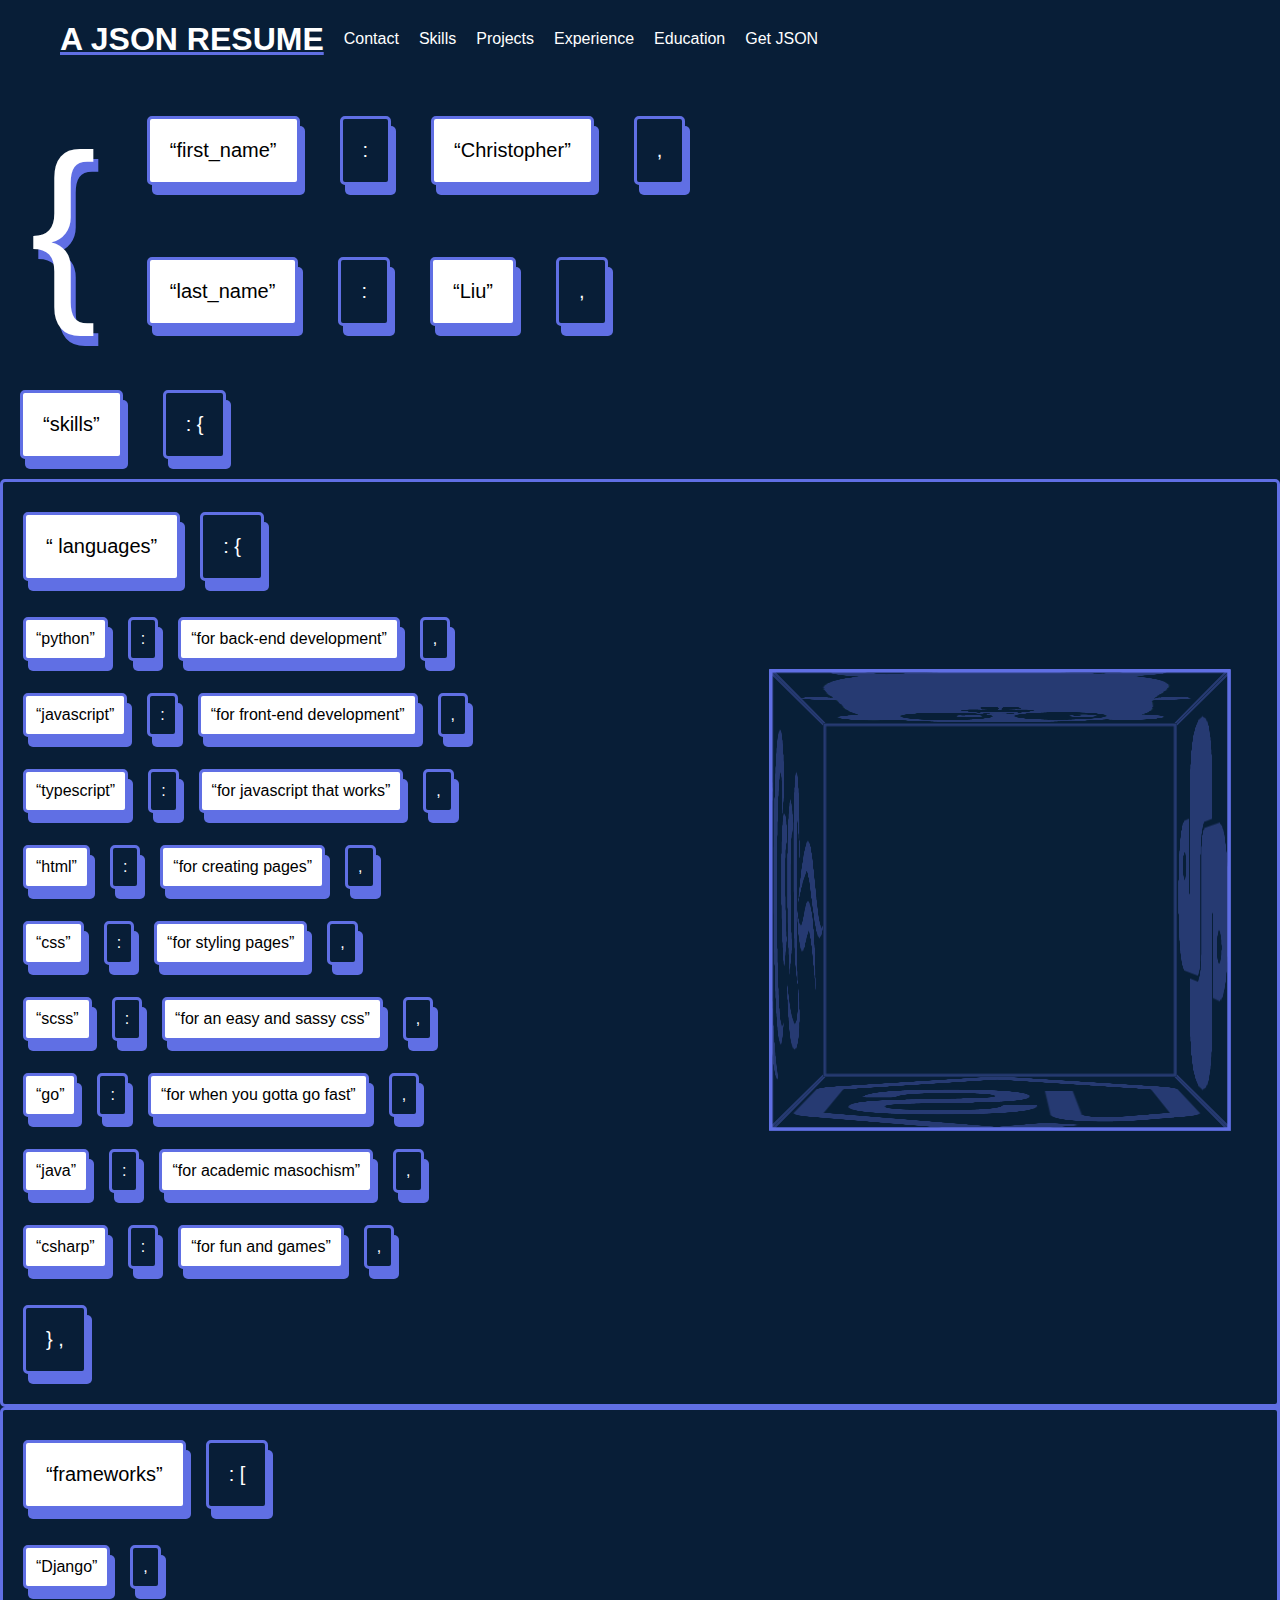
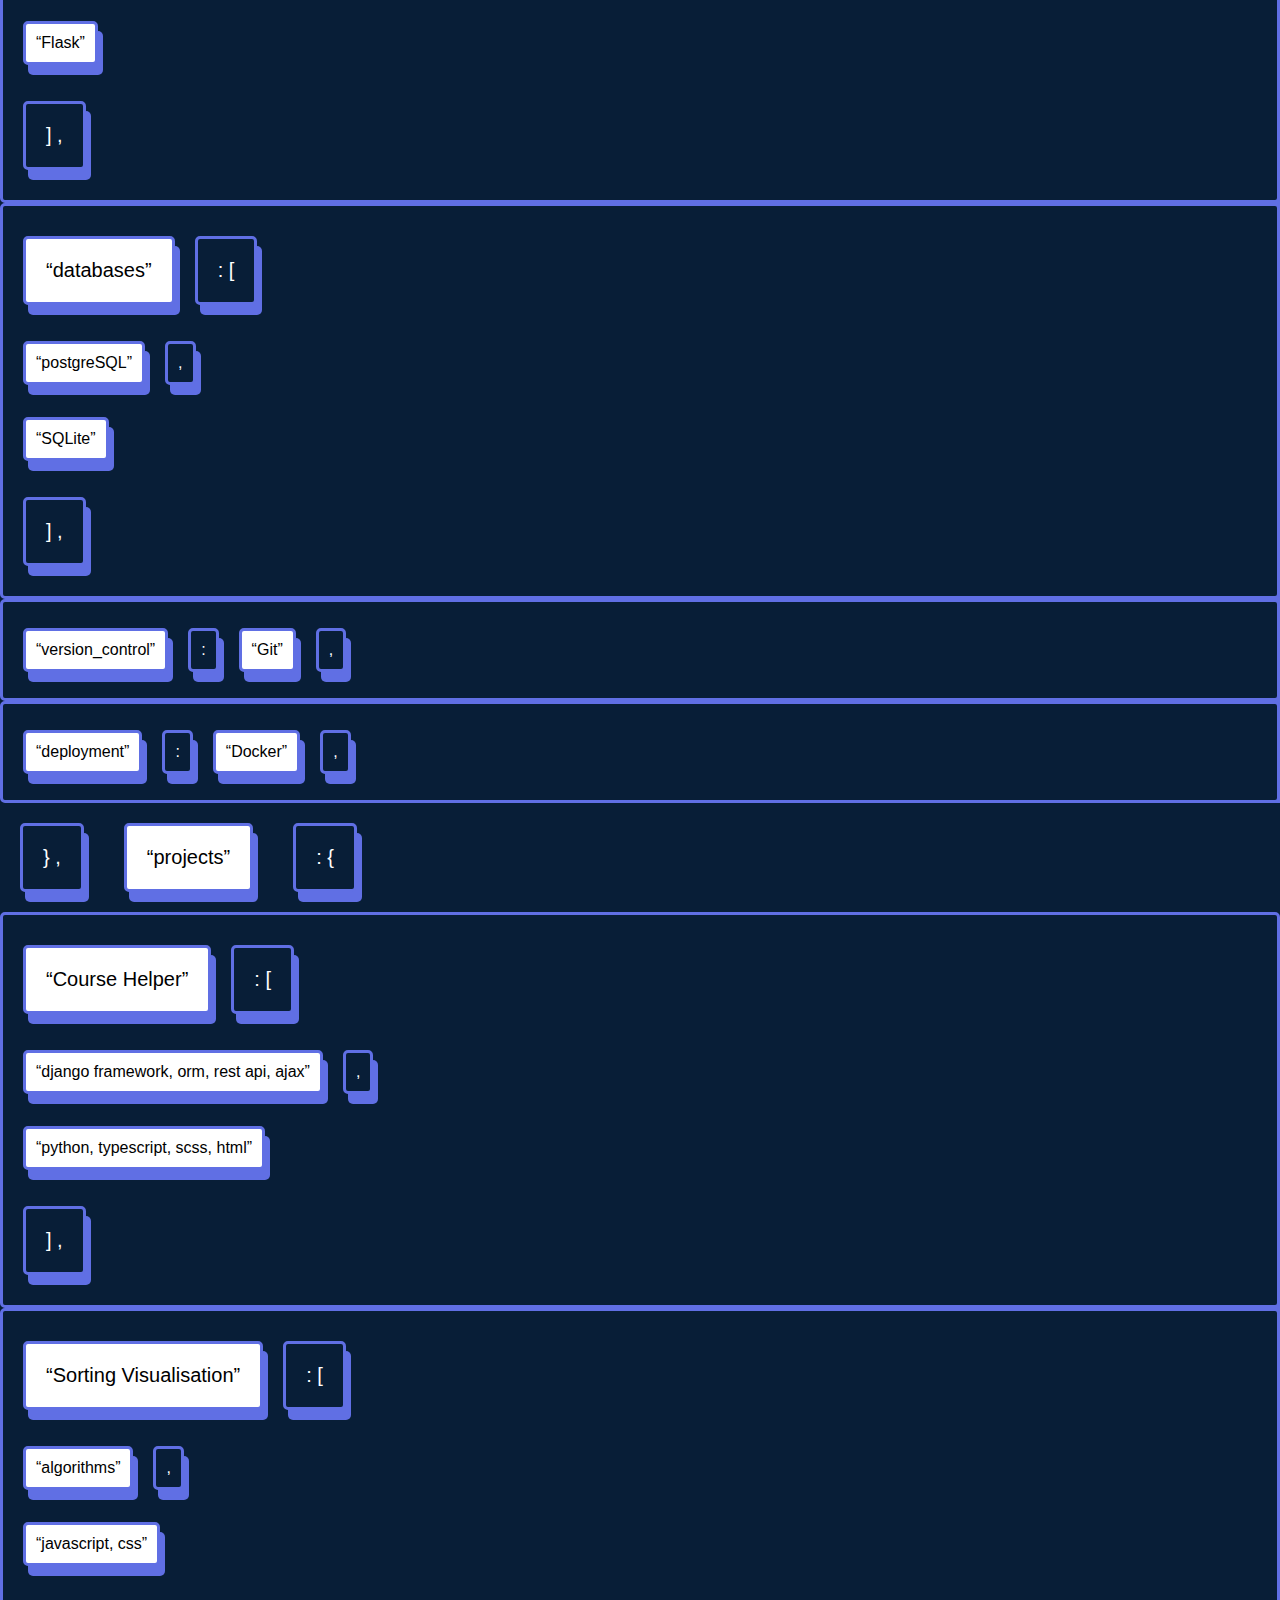
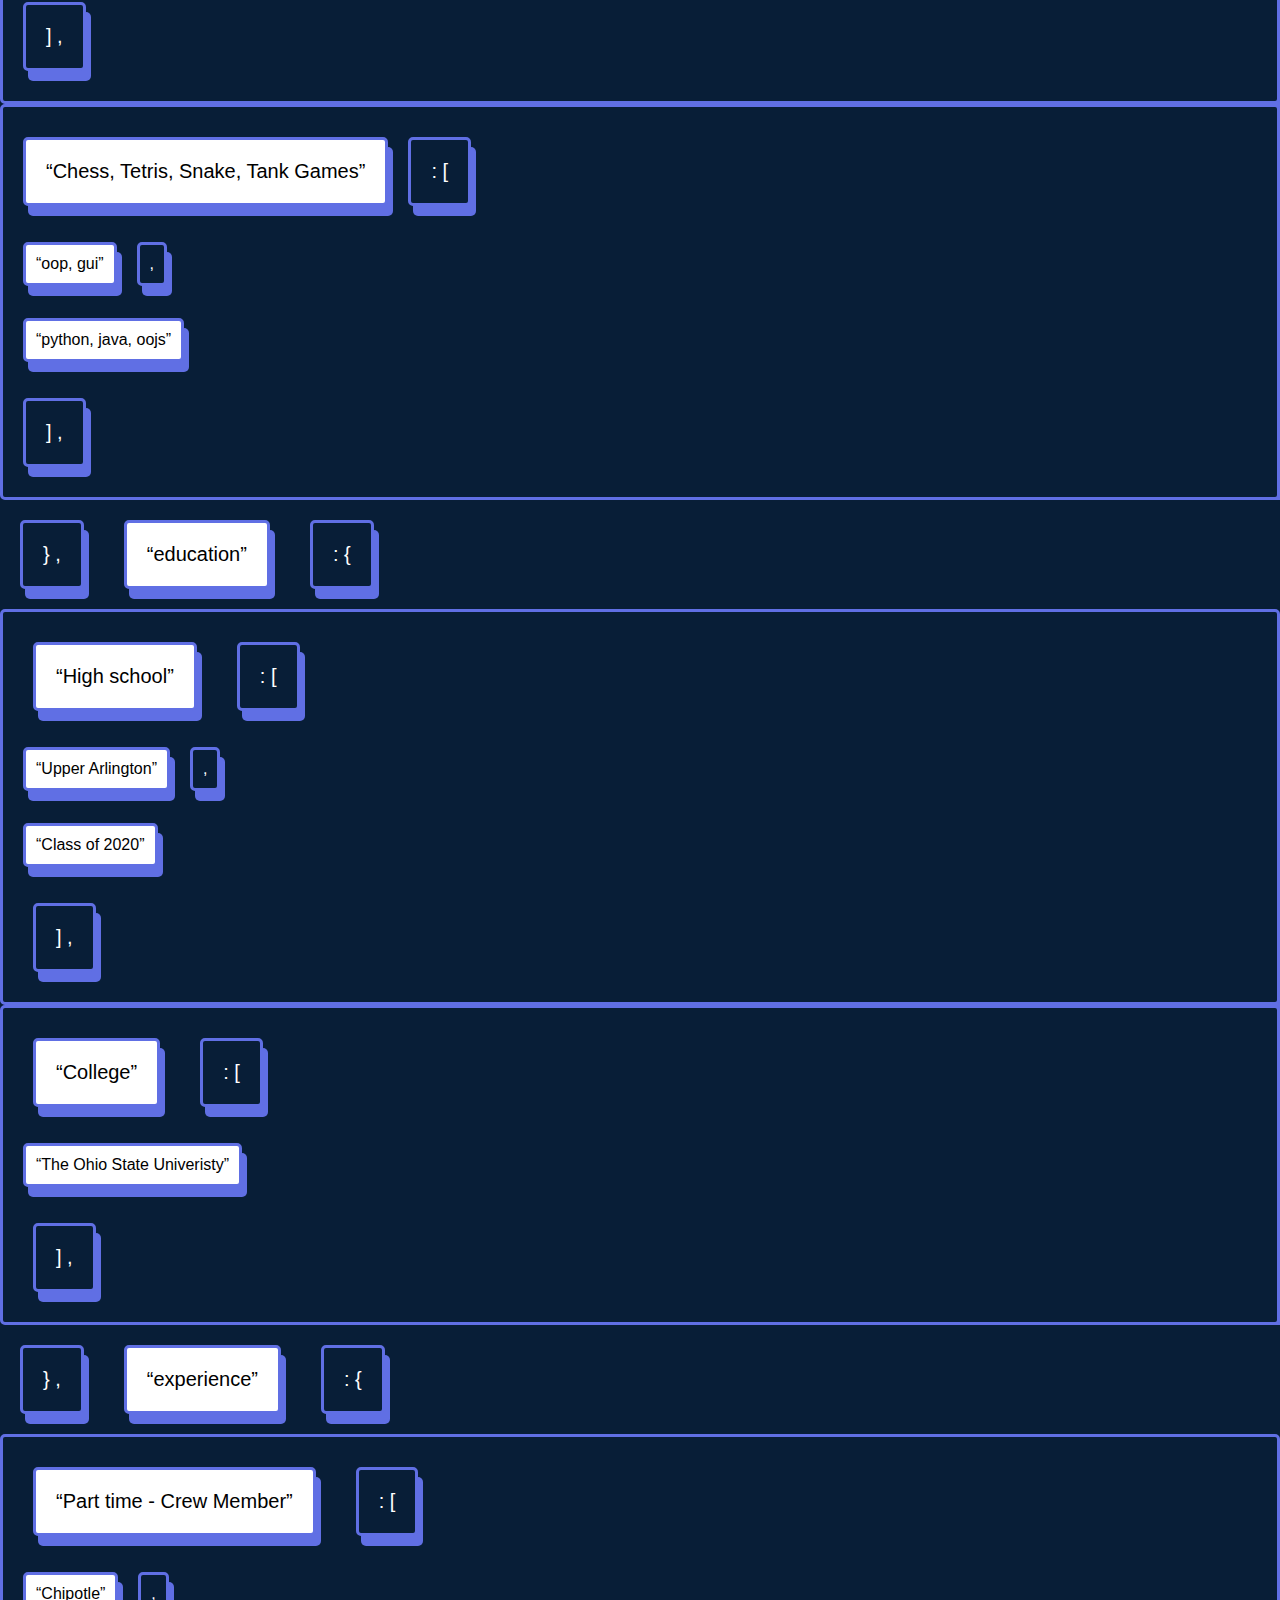
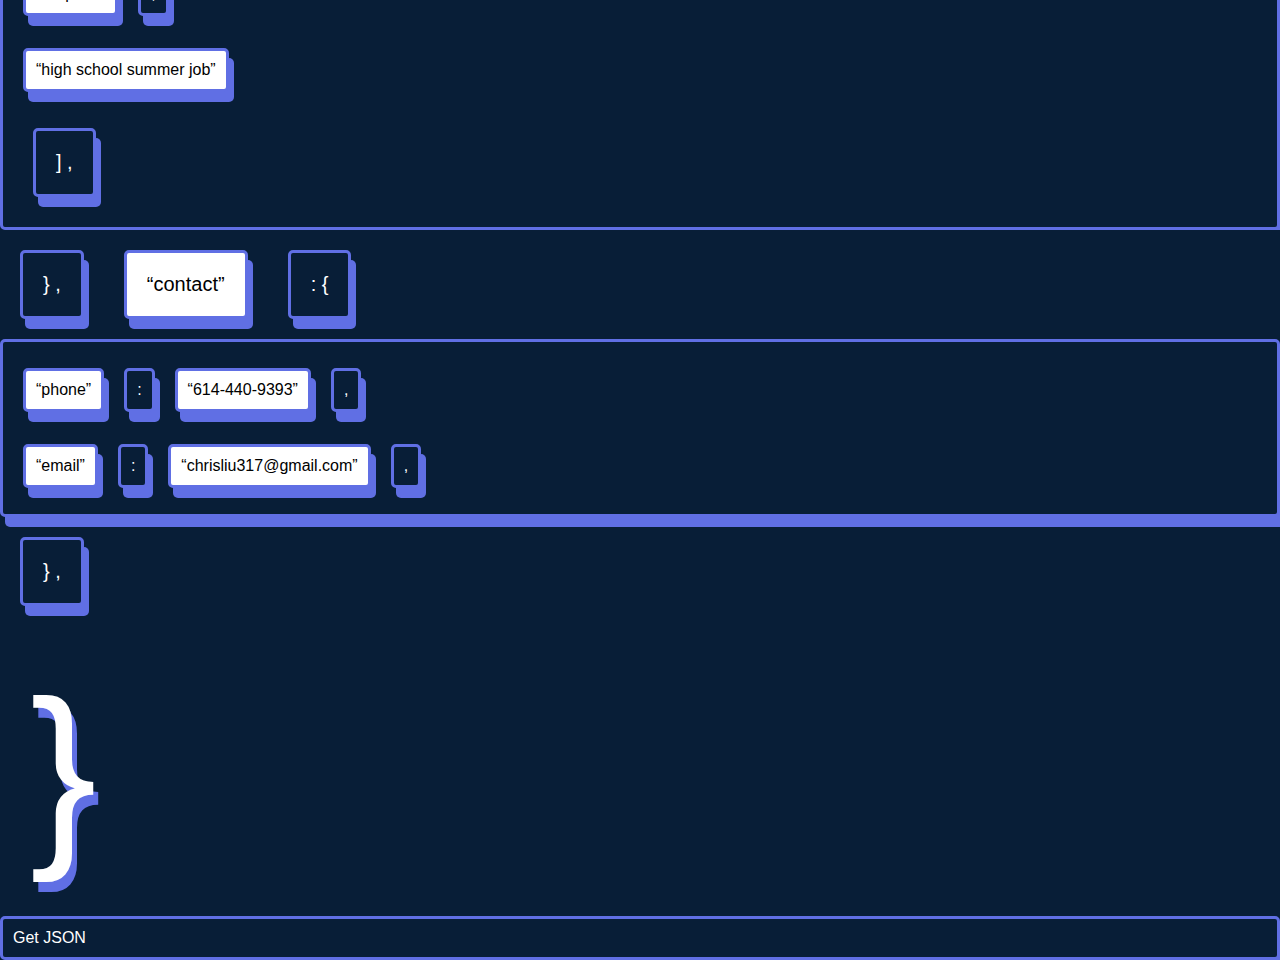
==== index.html @ 988fb642 "github page" ====
<html lang="en"><head>
    <meta charset="UTF-8">
    <meta name="viewport" content="width=device-width, initial-scale=1.0">
    <title>Christopher Liu | RESUME</title>
    <link rel="stylesheet" href="https://cdnjs.cloudflare.com/ajax/libs/font-awesome/4.7.0/css/font-awesome.min.css">
    <link rel="stylesheet" href="./static/styles/main.css">
    </head>
    <body class="vsc-initialized">
    <div id="modal">
      <div id="mySidebar" class="sidebar">
        <a id="closebtn" onclick="closeNav()">×</a>
        <a href="#contact"><i class="fa fa-envelope"></i>Contact</a>
        <a href="#skills"><i class="fa fa-wrench"></i>Skills</a>
        <a href="#projects"><i class="fa fa-gears"></i>Projects</a>
        <a href="#experience"><i class="fa fa-upload"></i>Experience</a>
        <a href="#education"><i class="fa fa-graduation-cap"></i>Education</a>
        <a ><i class="fa fa-database"></i>Get JSON</a>
      </div>
    </div>
    <div id="main">
      <div id="navbar">
        <ul class="navlinks">
            <li><button id="openbtn" onclick="openNav()">☰</button></li>
            <li><h1>A JSON RESUME</h1></li>
            <li id="desknav">
              <ul class="navlinks">
                <li><a href="#link_contact">Contact</a></li>
                <li><a href="#link_skills">Skills</a></li>
                <li><a href="#link_projects">Projects</a></li>
                <li><a href="#link_experience">Experience</a></li>
                <li><a href="#link_education">Education</a></li>
                <li><a href="/api">Get JSON</a> </li>
              </ul>
            </li>
        </ul>
      </div>
      <div class="nameblock">
        <div class="hstack">
          <div class="bigcurly"> { </div>
          
    <div class="vstack">
        
          <p class="wrapdat ">
              <q class="lightblock">first_name</q>
              <span class="darkblock"> : </span>
              <q class="lightblock">Christopher</q><br>
              <span class="darkblock"> , </span>
          </p>
        
          <p class="wrapdat ">
              <q class="lightblock">last_name</q>
              <span class="darkblock"> : </span>
              <q class="lightblock">Liu</q><br>
              <span class="darkblock"> , </span>
          </p>
        
      </div>
    
        </div> 
      </div>
      <div id="skillsblock" class="contentblock"> 
        <div class="hstack">
          <div class="lightblock"><a id="link_skills"></a> <q>skills</q></div>
          <div class="darkblock"> : {</div>
        </div>
          
      
        <section class="darkblock wrapdat">
          
            <div class="vstack"> 
              <div class="hstack">
                <div class="lightblock"> <q> languages</q> </div>
                <div class="darkblock"> : {</div>
              </div>
              <div class="vstack">
        
          <p class="wrapdat ">
              <q class="lightblock">python</q>
              <span class="darkblock"> : </span>
              <q class="lightblock">for back-end development</q><br>
              <span class="darkblock"> , </span>
          </p>
        
          <p class="wrapdat ">
              <q class="lightblock">javascript</q>
              <span class="darkblock"> : </span>
              <q class="lightblock">for front-end development</q><br>
              <span class="darkblock"> , </span>
          </p>
        
          <p class="wrapdat ">
              <q class="lightblock">typescript</q>
              <span class="darkblock"> : </span>
              <q class="lightblock">for javascript that works</q><br>
              <span class="darkblock"> , </span>
          </p>
        
          <p class="wrapdat ">
              <q class="lightblock">html</q>
              <span class="darkblock"> : </span>
              <q class="lightblock">for creating pages</q><br>
              <span class="darkblock"> , </span>
          </p>
        
          <p class="wrapdat ">
              <q class="lightblock">css</q>
              <span class="darkblock"> : </span>
              <q class="lightblock">for styling pages</q><br>
              <span class="darkblock"> , </span>
          </p>
        
          <p class="wrapdat ">
              <q class="lightblock">scss</q>
              <span class="darkblock"> : </span>
              <q class="lightblock">for an easy and sassy css</q><br>
              <span class="darkblock"> , </span>
          </p>
        
          <p class="wrapdat ">
              <q class="lightblock">go</q>
              <span class="darkblock"> : </span>
              <q class="lightblock">for when you gotta go fast</q><br>
              <span class="darkblock"> , </span>
          </p>
        
          <p class="wrapdat ">
              <q class="lightblock">java</q>
              <span class="darkblock"> : </span>
              <q class="lightblock">for academic masochism</q><br>
              <span class="darkblock"> , </span>
          </p>
        
          <p class="wrapdat ">
              <q class="lightblock">csharp</q>
              <span class="darkblock"> : </span>
              <q class="lightblock">for fun and games</q><br>
              <span class="darkblock"> , </span>
          </p>
        
      </div>
              <div class="hstack">
                <div class="darkblock"> } , </div>
              </div>
            </div>
        
    <div id="extra_languages">
        <div id="wrapper">
            <div class="box-area">
              <div id="box-front" class="box">
                <img src="./static/images/a.png" width="400" height="400">
              </div>
              <div id="box-right" class="box">
                <img src="./static/images/b.png" width="400" height="400">
              </div>
              <div id="box-back" class="box">
                <img src="./static/images/c.png" width="400" height="400">
              </div>
              <div id="box-left" class="box">
                <img src="./static/images/d.png" width="400" height="400">
              </div>
              <div id="box-top" class="box"></div>
              <div id="box-bottom" class="box"></div>
            </div>
          </div>
    </div>
       
    
            
          
        </section>  
      
        <section class="darkblock wrapdat">
          
            <div class="vstack">
              <div class="hstack">
                <div class="lightblock"> <q>frameworks</q> </div> 
                <div class="darkblock">: [</div>
              </div>
              
        <p class="wrapdat"> 
          <q class="lightblock">Django</q>
          
          <span class="darkblock"> , </span>
          
        </p>  
      
        <p class="wrapdat"> 
          <q class="lightblock">Flask</q>
          
        </p>  
      
              <div class="hstack">
                <div class="darkblock">] ,</div>
              </div>
            </div>
          
        </section>  
      
        <section class="darkblock wrapdat">
          
            <div class="vstack">
              <div class="hstack">
                <div class="lightblock"> <q>databases</q> </div> 
                <div class="darkblock">: [</div>
              </div>
              
        <p class="wrapdat"> 
          <q class="lightblock">postgreSQL</q>
          
          <span class="darkblock"> , </span>
          
        </p>  
      
        <p class="wrapdat"> 
          <q class="lightblock">SQLite</q>
          
        </p>  
      
              <div class="hstack">
                <div class="darkblock">] ,</div>
              </div>
            </div>
          
        </section>  
      
        <section class="darkblock wrapdat">
          
            <div>
              
              <div class="vstack">
        
          <p class="wrapdat ">
              <q class="lightblock">version_control</q>
              <span class="darkblock"> : </span>
              <q class="lightblock">Git</q><br>
              <span class="darkblock"> , </span>
          </p>
        
      </div>
            </div>
          
        </section>  
      
        <section class="darkblock wrapdat">
          
            <div>
              
              <div class="vstack">
        
          <p class="wrapdat ">
              <q class="lightblock">deployment</q>
              <span class="darkblock"> : </span>
              <q class="lightblock">Docker</q><br>
              <span class="darkblock"> , </span>
          </p>
        
      </div>
            </div>
          
        </section>  
      
    
      </div>
      <div id="projectsblock" class="contentblock">
        <div class="hstack">
          <div class="darkblock">} ,</div>
          <div class="lightblock"><a id="link_projects"></a> <q>projects</q></div>
          <div class="darkblock"> : {</div>
        </div>
          
      
        <section class="darkblock wrapdat">
            <div class="vstack">
              <div class="hstack">
                <div class="lightblock"> <q>Course Helper</q> </div> 
                <div class="darkblock">: [</div>
              </div>
            
        <p class="wrapdat"> 
          <q class="lightblock">django framework, orm, rest api, ajax</q>
          
          <span class="darkblock"> , </span>
          
        </p>  
      
        <p class="wrapdat"> 
          <q class="lightblock">python, typescript, scss, html</q>
          
        </p>  
      
              <div class="hstack">
                <div class="darkblock">] ,</div>
              </div>
        </div></section>  
      
        <section class="darkblock wrapdat">
            <div class="vstack">
              <div class="hstack">
                <div class="lightblock"> <q>Sorting Visualisation</q> </div> 
                <div class="darkblock">: [</div>
              </div>
            
        <p class="wrapdat"> 
          <q class="lightblock">algorithms</q>
          
          <span class="darkblock"> , </span>
          
        </p>  
      
        <p class="wrapdat"> 
          <q class="lightblock">javascript, css</q>
          
        </p>  
      
              <div class="hstack">
                <div class="darkblock">] ,</div>
              </div>
        </div></section>  
      
        <section class="darkblock wrapdat">
            <div class="vstack">
              <div class="hstack">
                <div class="lightblock"> <q>Chess, Tetris, Snake, Tank Games</q> </div> 
                <div class="darkblock">: [</div>
              </div>
            
        <p class="wrapdat"> 
          <q class="lightblock">oop, gui</q>
          
          <span class="darkblock"> , </span>
          
        </p>  
      
        <p class="wrapdat"> 
          <q class="lightblock">python, java, oojs</q>
          
        </p>  
      
              <div class="hstack">
                <div class="darkblock">] ,</div>
              </div>
        </div></section>  
      
    
      </div>  
      <div id="educationblock" class="contentblock">
        <div class="hstack">
          <div class="darkblock">} ,</div>
          <div class="lightblock"><a id="link_education"></a> <q>education</q></div>
          <div class="darkblock"> : {</div>
        </div>
          
      
        <section class="darkblock ">
            <div class="vstack">
              <div class="hstack">
                <div class="lightblock"> <q>High school</q> </div> 
                <div class="darkblock">: [</div>
              </div>
            
        <p class="wrapdat"> 
          <q class="lightblock">Upper Arlington</q>
          
          <span class="darkblock"> , </span>
          
        </p>  
      
        <p class="wrapdat"> 
          <q class="lightblock">Class of 2020</q>
          
        </p>  
      
              <div class="hstack">
                <div class="darkblock">] ,</div>
              </div>
        </div></section>  
      
        <section class="darkblock ">
            <div class="vstack">
              <div class="hstack">
                <div class="lightblock"> <q>College</q> </div> 
                <div class="darkblock">: [</div>
              </div>
            
        <p class="wrapdat"> 
          <q class="lightblock">The Ohio State Univeristy</q>
          
        </p>  
      
              <div class="hstack">
                <div class="darkblock">] ,</div>
              </div>
        </div></section>  
      
    
      </div>
      <div id="experienceblock" class="contentblock">
        <div class="hstack">
          <div class="darkblock">} ,</div>
          <div class="lightblock"><a id="link_experience"></a> <q>experience</q></div>
          <div class="darkblock"> : {</div>
        </div>
          
      
        <section class="darkblock ">
            <div class="vstack">
              <div class="hstack">
                <div class="lightblock"> <q>Part time - Crew Member</q> </div> 
                <div class="darkblock">: [</div>
              </div>
            
        <p class="wrapdat"> 
          <q class="lightblock">Chipotle</q>
          
          <span class="darkblock"> , </span>
          
        </p>  
      
        <p class="wrapdat"> 
          <q class="lightblock">high school summer job</q>
          
        </p>  
      
              <div class="hstack">
                <div class="darkblock">] ,</div>
              </div>
        </div></section>  
      
    
      </div>
      <div id="contactblock" class="contentblock">
        <div class="hstack">
          <div class="darkblock">} ,</div>
          <div class="lightblock"><a id="link_contact"></a> <q>contact</q></div>
          <div class="darkblock"> : {</div>
        </div>
        
    <section class="darkblock wrapdat">
    <div class="vstack">
        
          <p class="wrapdat ">
              <q class="lightblock">phone</q>
              <span class="darkblock"> : </span>
              <q class="lightblock">614-440-9393</q><br>
              <span class="darkblock"> , </span>
          </p>
        
          <p class="wrapdat ">
              <q class="lightblock">email</q>
              <span class="darkblock"> : </span>
              <q class="lightblock">chrisliu317@gmail.com</q><br>
              <span class="darkblock"> , </span>
          </p>
        
      </div>
    </section>
    <div class="hstack">
      <div class="darkblock">} ,</div> 
    </div>
    
        <div class="bigcurly"> } </div>
      </div> 
      <div id="footerblock" class="contentblock">
        
    <a class="darkblock " >Get JSON</a>
    
      </div>
    
    </div>
    <script>
      function openNav() {
      document.getElementById("modal").style.display = "block";
      document.getElementById("mySidebar").style.width = "250px";
      }
    
      function closeNav() {
      document.getElementById("modal").style.display = "none";
      document.getElementById("mySidebar").style.width = "0";
      }
    </script> 
    
    </body>
</html>
---- static/styles/main.css ----
* {
  font-family: "Lato", sans-serif;
  box-sizing: border-box;
}

html, body {
  padding: 0;
  margin: 0;
}

#modal {
  display: none;
  position: fixed;
  z-index: 1;
  left: 0;
  top: 0;
  width: 100%;
  height: 100%;
  overflow: auto;
  background-color: rgba(0, 0, 0, 0.4);
}
#modal .sidebar {
  height: 100%;
  width: 0;
  position: fixed;
  z-index: 1;
  top: 0;
  left: 0;
  background-color: #081E37;
  overflow-x: hidden;
  transition: 0.5s;
  padding-top: 60px;
}
#modal .sidebar #closebtn {
  position: absolute;
  top: 0;
  right: 25px;
  font-size: 36px;
  padding: 10px;
}
#modal .sidebar a {
  display: block;
  padding: 10px 10px 10px 30px;
  text-decoration: none;
  font-size: 25px;
  color: white;
}
#modal .sidebar a:hover {
  background-color: #606fe4;
  color: black;
}
#modal .sidebar a i {
  margin: 10px;
}

#main {
  width: 100%;
  height: 100%;
}

#navbar {
  background-color: #081E37;
  color: white;
  width: 100%;
}

#openbtn {
  display: none;
  font-size: 40px;
  background: transparent;
  color: white;
  border: none;
}
#openbtn:hover {
  color: #606fe4;
}

.navlinks {
  list-style-type: none;
  margin: 0;
  padding: 0;
  overflow: hidden;
  display: inline-flex;
  justify-content: flex-end;
  align-items: center;
  background-color: #081E37;
}
.navlinks li {
  height: 80px;
  min-width: 50px;
}
.navlinks li h1 {
  padding-left: 10px;
  padding-right: 10px;
  text-decoration: underline;
  text-decoration-color: #606fe4;
}
.navlinks li a {
  display: block;
  color: white;
  text-align: center;
  text-decoration: none;
  margin-top: 20px;
  padding: 10px;
}
.navlinks li a:hover {
  text-decoration: underline;
}

.bigcurly {
  padding: 30px;
  font-size: 200px;
  color: white;
  text-shadow: 5px 10px #606fe4;
}

.nameblock {
  background-color: #081E37;
}
.nameblock .lightblock {
  margin: 20px;
  padding: 20px;
  font-size: 20px;
}
.nameblock .darkblock {
  margin: 20px;
  padding: 20px;
  font-size: 20px;
}

.contentblock {
  background-color: #081E37;
}
.contentblock:hover {
  background-color: #1B3149;
}
.contentblock .hstack {
  text-align: center;
}
.contentblock .hstack .lightblock {
  margin: 20px;
  padding: 20px;
  font-size: 20px;
}
.contentblock .hstack .darkblock {
  margin: 20px;
  padding: 20px;
  font-size: 20px;
}
.contentblock .wrapdat .lightblock {
  margin-right: 10px;
  margin-left: 10px;
}
.contentblock .wrapdat .darkblock {
  margin-right: 10px;
  margin-left: 10px;
}
.contentblock #langextra {
  width: 50vw;
  height: 50vh;
}

.darkblock {
  display: block;
  color: white;
  background-color: #081E37;
  padding: 10px;
  overflow: hidden;
  border-radius: 5px;
  border: 3px solid #606fe4;
  box-shadow: 5px 10px #606fe4;
}

.lightblock {
  display: block;
  color: black;
  background-color: white;
  padding: 10px;
  overflow: hidden;
  border-radius: 5px;
  border: 3px solid #606fe4;
  box-shadow: 5px 10px #606fe4;
}

.hstack {
  display: inline-flex;
  flex-direction: row;
  overflow: hidden;
}

.vstack {
  display: inline-flex;
  flex-direction: column;
  overflow: hidden;
}

.wrapdat {
  display: flex;
  flex-wrap: wrap;
}

#wrapper {
  position: absolute;
  left: 1000px;
  top: 900px;
  perspective: 1500px;
  z-index: 1;
}

.box-area {
  position: relative;
  transform-style: preserve-3d;
  animation-name: rotate;
  animation-duration: 40s;
  animation-timing-function: linear;
  animation-iteration-count: infinite;
  -webkit-animation-name: rotate;
  -webkit-animation-duration: 40s;
  -webkit-animation-timing-function: linear;
  -webkit-animation-iteration-count: infinite;
  -moz-animation-name: rotate;
  -moz-animation-duration: 40s;
  -moz-animation-timing-function: linear;
  -moz-animation-iteration-count: infinite;
}

@keyframes rotate {
  0% {
    transform: rotate3d(0, 0, 0, 0);
  }
  50% {
    transform: rotate3d(0, 1, 0, 180deg);
  }
  100% {
    transform: rotate3d(0, 1, 0, 360deg);
  }
}
@-webkit-keyframes rotate {
  0% {
    transform: rotate3d(0, 0, 0, 0);
  }
  50% {
    transform: rotate3d(0, 1, 0, 180deg);
  }
  100% {
    transform: rotate3d(0, 1, 0, 360deg);
  }
}
@-moz-keyframes rotate {
  0% {
    transform: rotate3d(0, 0, 0, 0);
  }
  50% {
    transform: rotate3d(0, 1, 0, 180deg);
  }
  100% {
    transform: rotate3d(0, 1, 0, 360deg);
  }
}
.box {
  position: absolute;
  width: 400px;
  height: 400px;
}

#box-front {
  -webkit-transform: translateX(-200px) translateY(-200px) translateZ(200px);
  -moz-transform: translateX(-200px) translateY(-200px) translateZ(200px);
  transform: translateX(-200px) translateY(-200px) translateZ(200px);
  background-color: #081e37a8;
  border: 3px solid #606fe4;
}

#box-back {
  -webkit-transform: translateX(-200px) translateY(-200px) translateZ(-200px);
  -moz-transform: translateX(-200px) translateY(-200px) translateZ(-200px);
  transform: translateX(-200px) translateY(-200px) translateZ(-200px);
  background-color: #081e37a8;
  border: 3px solid #606fe4;
}

#box-right {
  -webkit-transform: translateY(-200px) rotateY(90deg);
  -moz-transform: translateY(-200px) rotateY(90deg);
  transform: translateY(-200px) rotateY(90deg);
  background-color: #081e37a8;
  border: 3px solid #606fe4;
}

#box-left {
  -webkit-transform: translateY(-200px) translateX(-400px) rotateY(90deg);
  -moz-transform: translateY(-200px) translateX(-400px) rotateY(90deg);
  transform: translateY(-200px) translateX(-400px) rotateY(90deg);
  background-color: #081e37a8;
  border: 3px solid #606fe4;
}

#box-top {
  -webkit-transform: translateX(-200px) translateY(-400px) rotateX(90deg);
  -moz-transform: translateX(-200px) translateY(-400px) rotateX(90deg);
  transform: translateX(-200px) translateY(-400px) rotateX(90deg);
  background-color: #081e37a8;
  border: 3px solid #606fe4;
}

#box-bottom {
  -webkit-transform: translateX(-200px) rotateX(90deg);
  -moz-transform: translateX(-200px) rotateX(90deg);
  transform: translateX(-200px) rotateX(90deg);
  background-color: #081e37a8;
  border: 3px solid #606fe4;
}

.box-area {
  -webkit-transform: rotateX(90deg) rotateY(90deg);
  -moz-transform: rotateX(90deg) rotateY(90deg);
  transform: rotateX(90deg) rotateY(90deg);
}

@media only screen and (max-width: 900px) {
  /* For mobile phones: */
  #openbtn {
    display: block;
  }

  #desknav {
    display: none;
  }

  .nameblock .bigcurly {
    padding-left: 5px;
    padding-right: 5px;
  }
  .nameblock .lightblock {
    margin: 10px;
    margin-top: 40px;
    padding: 10px;
  }
  .nameblock .darkblock {
    margin: 10px;
    margin-top: 40px;
    padding: 10px;
  }
}

/*# sourceMappingURL=main.css.map */
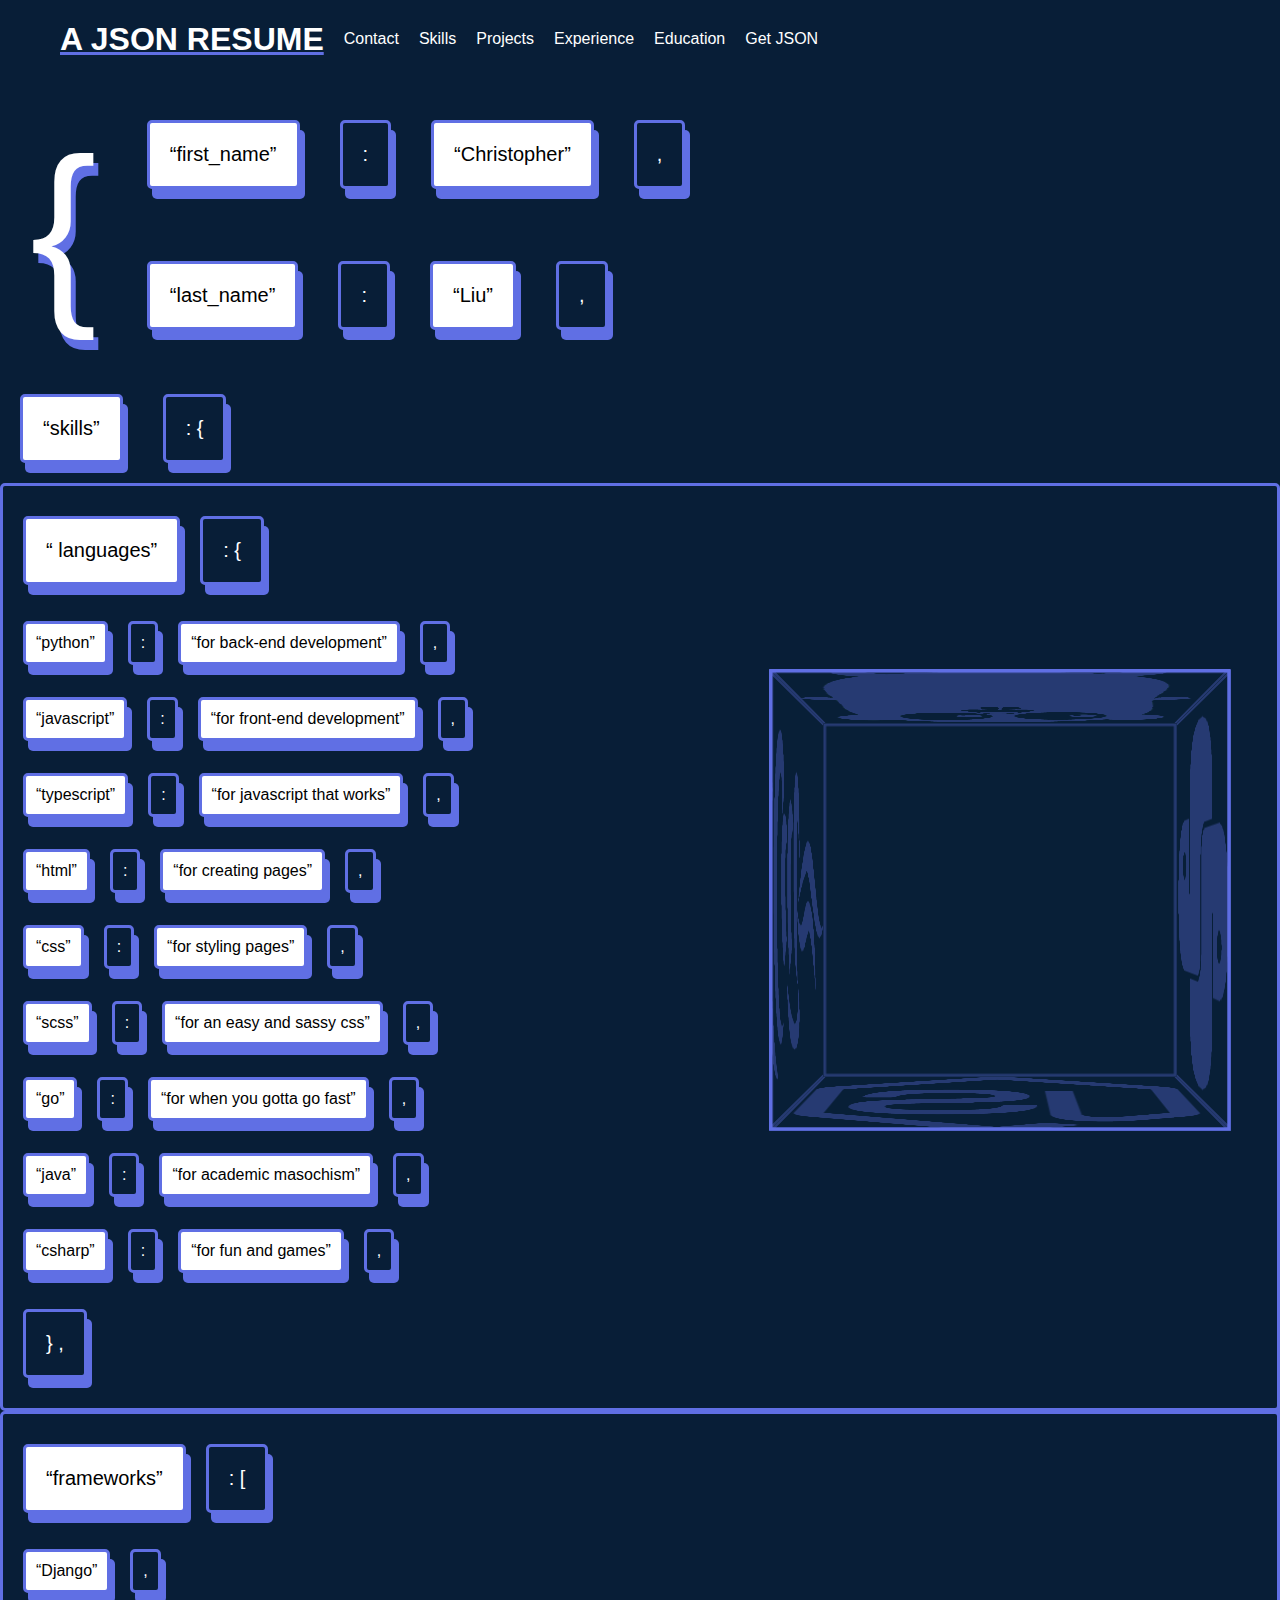
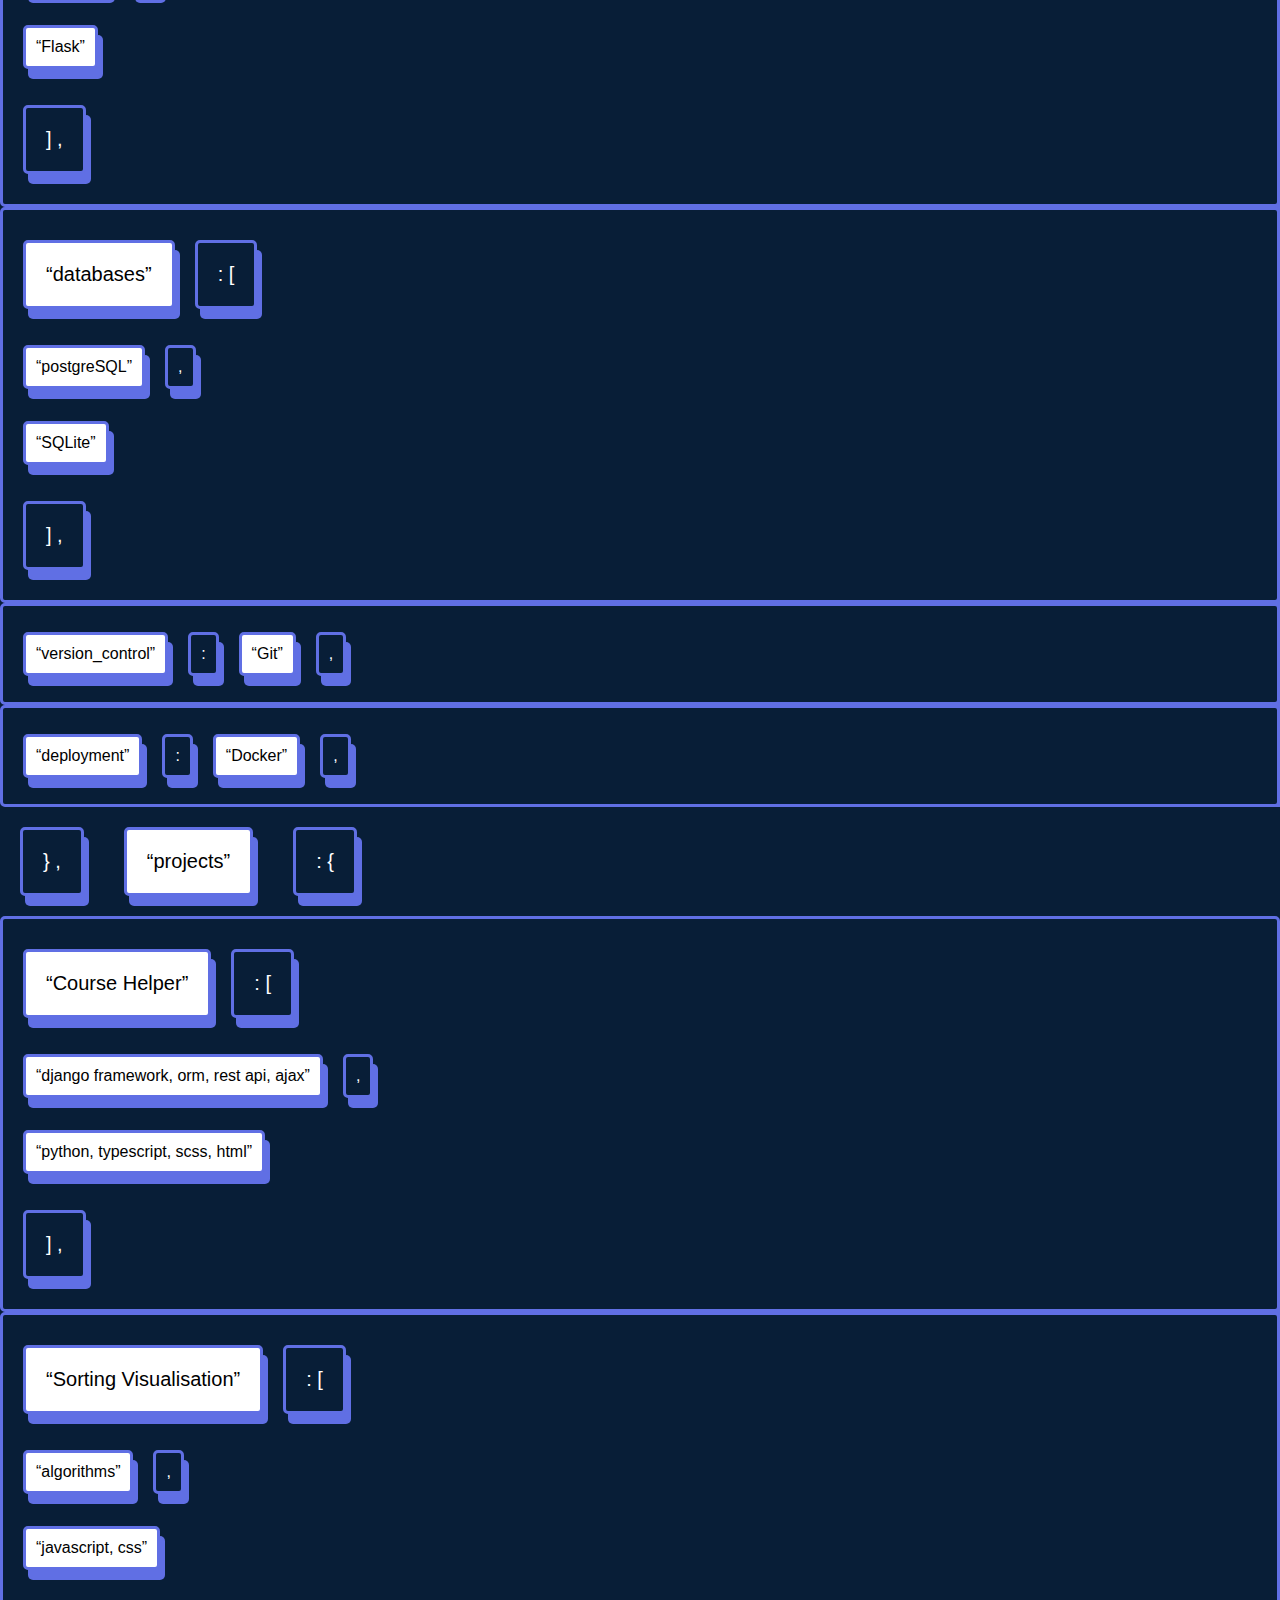
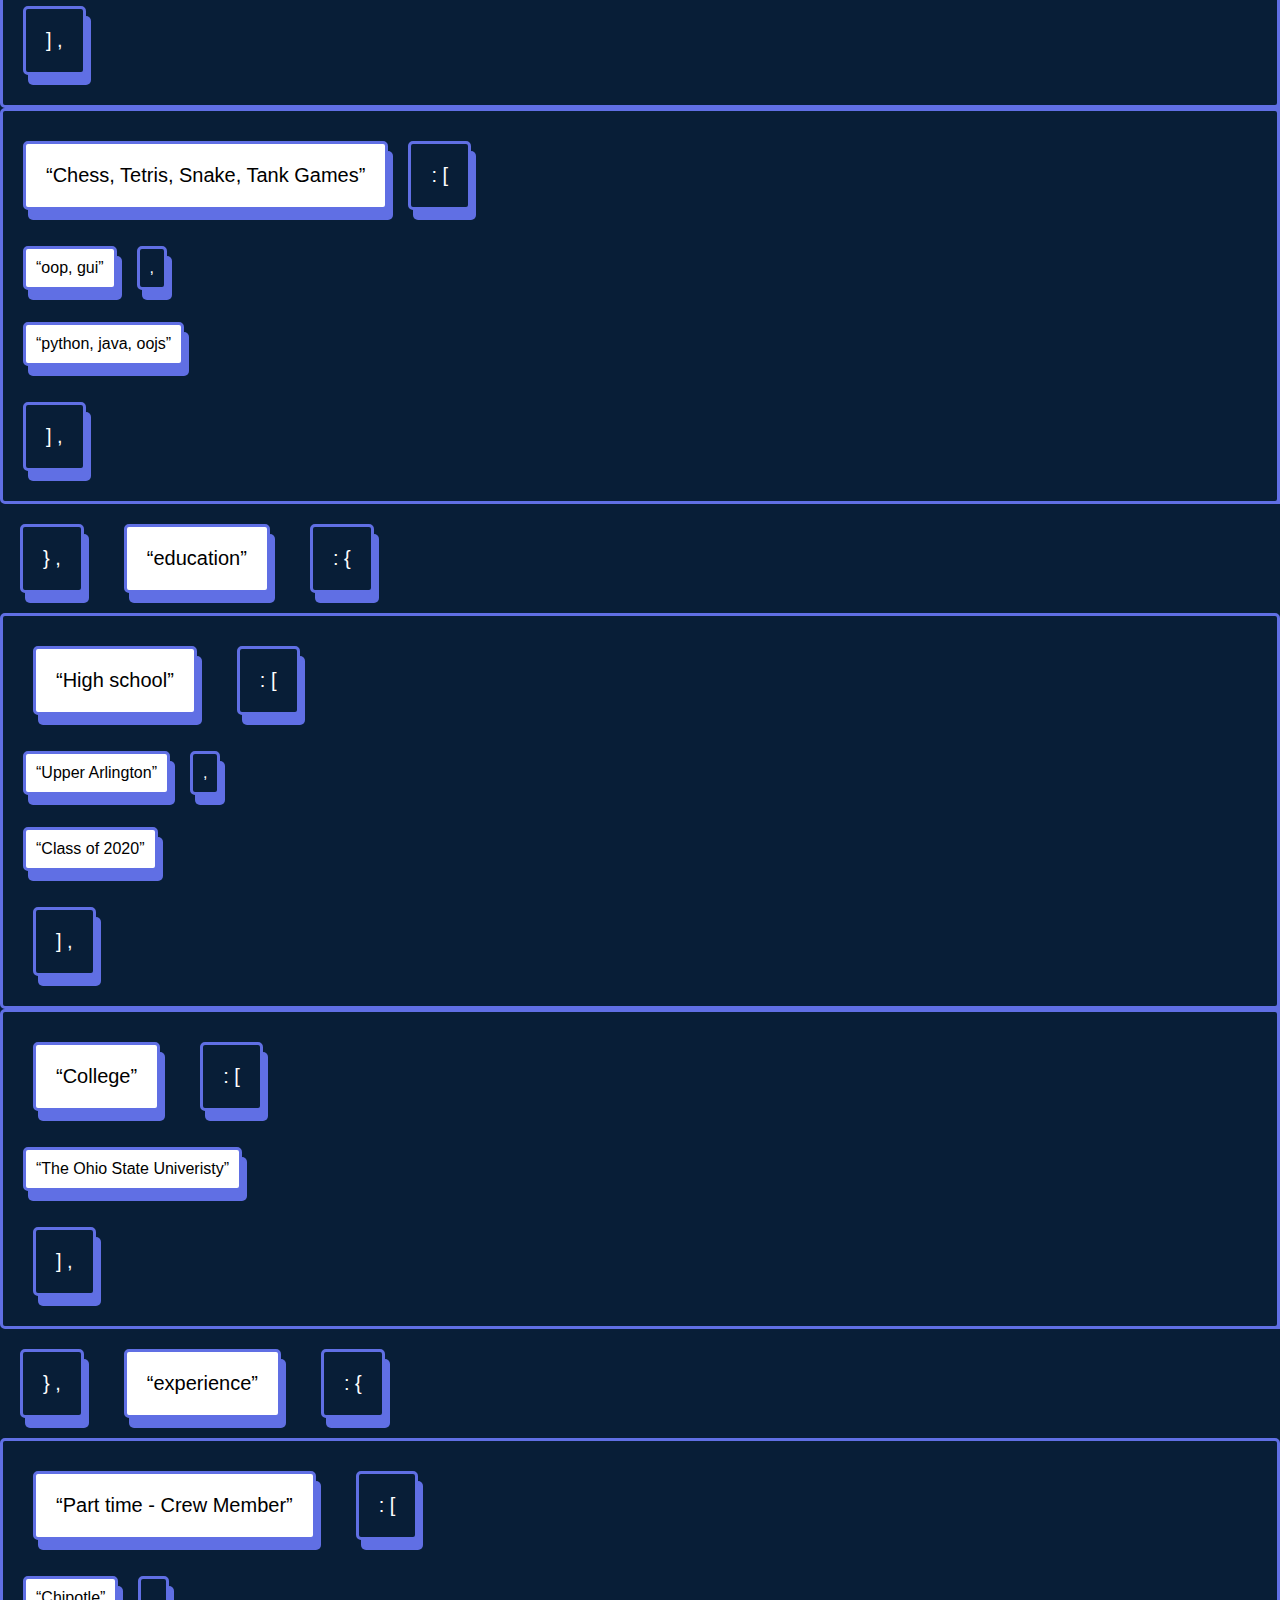
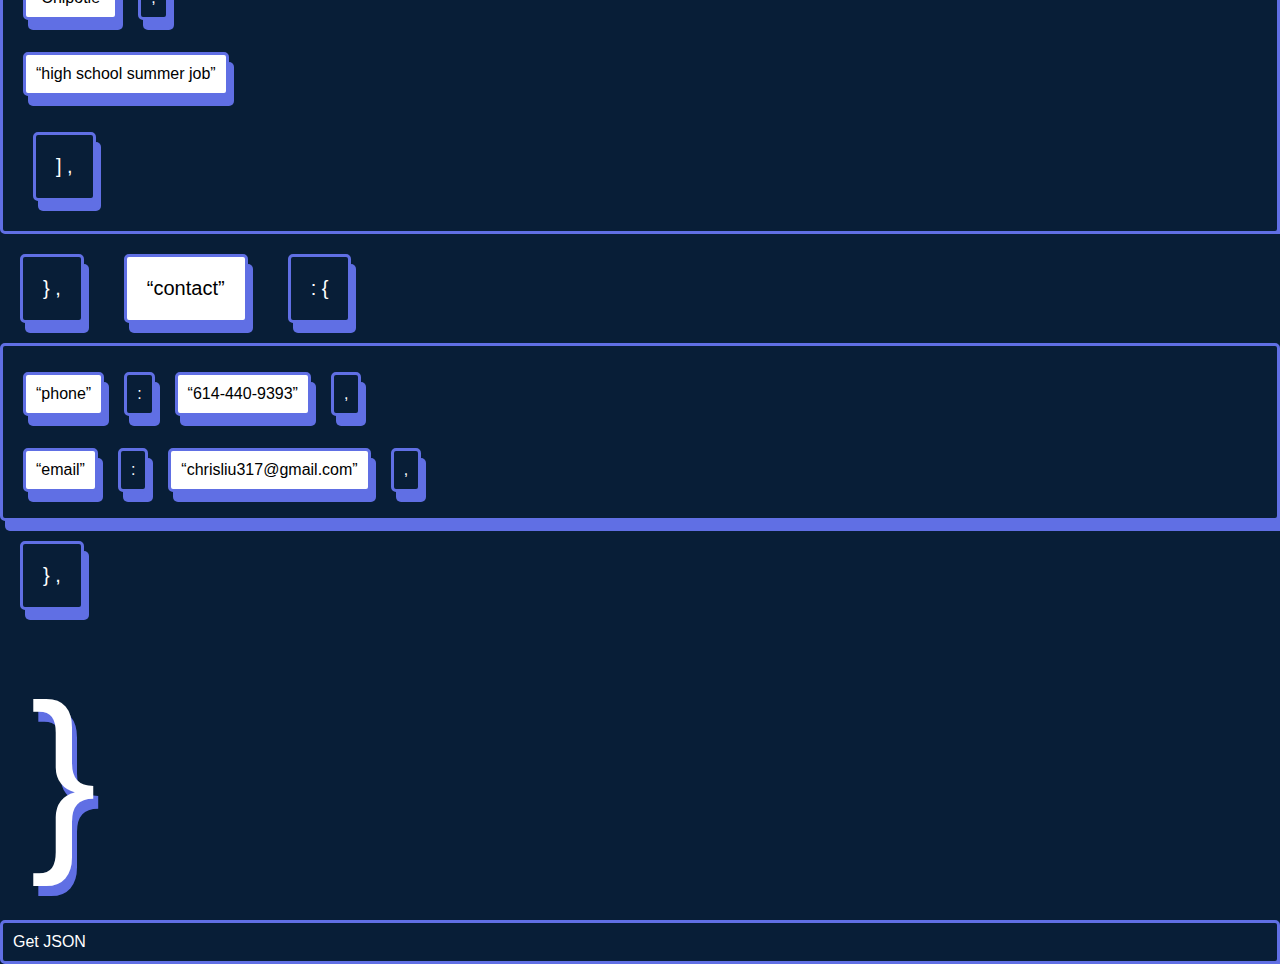
==== commit 8f79468c: "github page" ====
--- a/index.html
+++ b/index.html
@@ -1,3 +1,4 @@
+<!DOCTYPE html>
 <html lang="en"><head>
     <meta charset="UTF-8">
     <meta name="viewport" content="width=device-width, initial-scale=1.0">
